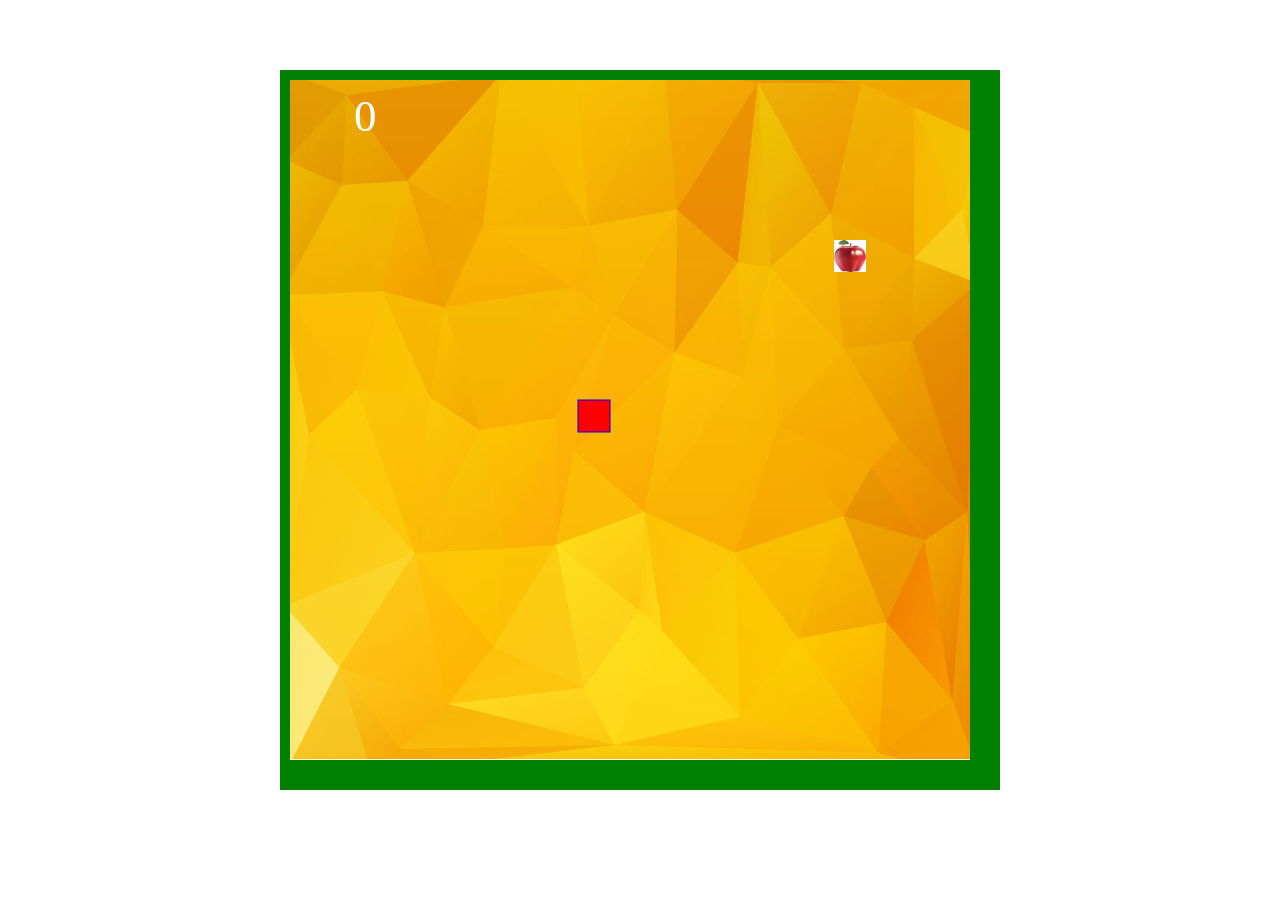
==== index.html @ 7cd5af44 "Rename Main.html to index.html" ====
<html>

<head>
  <title>Snake Xenzia</title>
  <style>
    .back {
      background-color: green;
      width: 700px;
      height: 700px;
      padding: 10px;
      margin: 70px auto;
    }
  </style>
</head>
<div class="back">
  <canvas id="snake" width="680px" height="680px"></canvas>
</div>
<script src="JavaScript.js"></script>

</html>
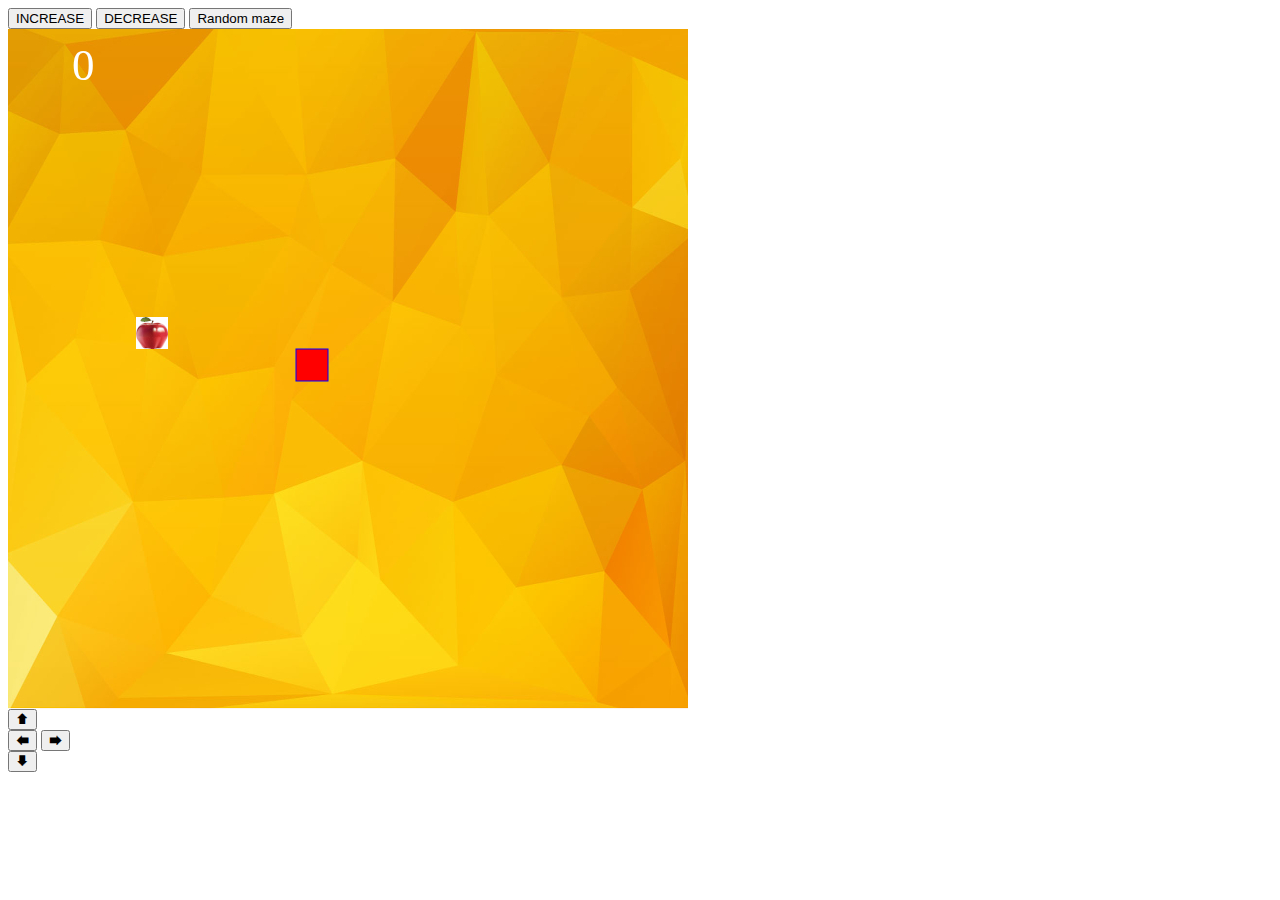
==== commit 3971c747: "Update index.html" ====
--- a/index.html
+++ b/index.html
@@ -2,18 +2,21 @@
 
 <head>
   <title>Snake Xenzia</title>
-  <style>
-    .back {
-      background-color: green;
-      width: 700px;
-      height: 700px;
-      padding: 10px;
-      margin: 70px auto;
-    }
-  </style>
+  <link rel="stylesheet" href="main.css">
 </head>
+<div class="speedcontrol">
+  <button class="speedup" onclick="speedup()">INCREASE</button>
+  <button class="speeddown" onclick="speeddown()">DECREASE</button>
+  <button class="random" onclick="random()">Random maze</button>
+</div>
 <div class="back">
   <canvas id="snake" width="680px" height="680px"></canvas>
+</div>
+<div class="Control">
+  <div class="top-btn"><button class="top" onclick="turntop()">&#129093;</button></div>
+  <div class="middle-btn"><button class="left" onclick="turnleft()">&#129092;</button>
+    <button class="right" onclick="turnright()">&#129094;</button></div>
+  <div class="bottom-btn"><button class="down" onclick="turndown()">&#129095;</button></div>
 </div>
 <script src="JavaScript.js"></script>
 
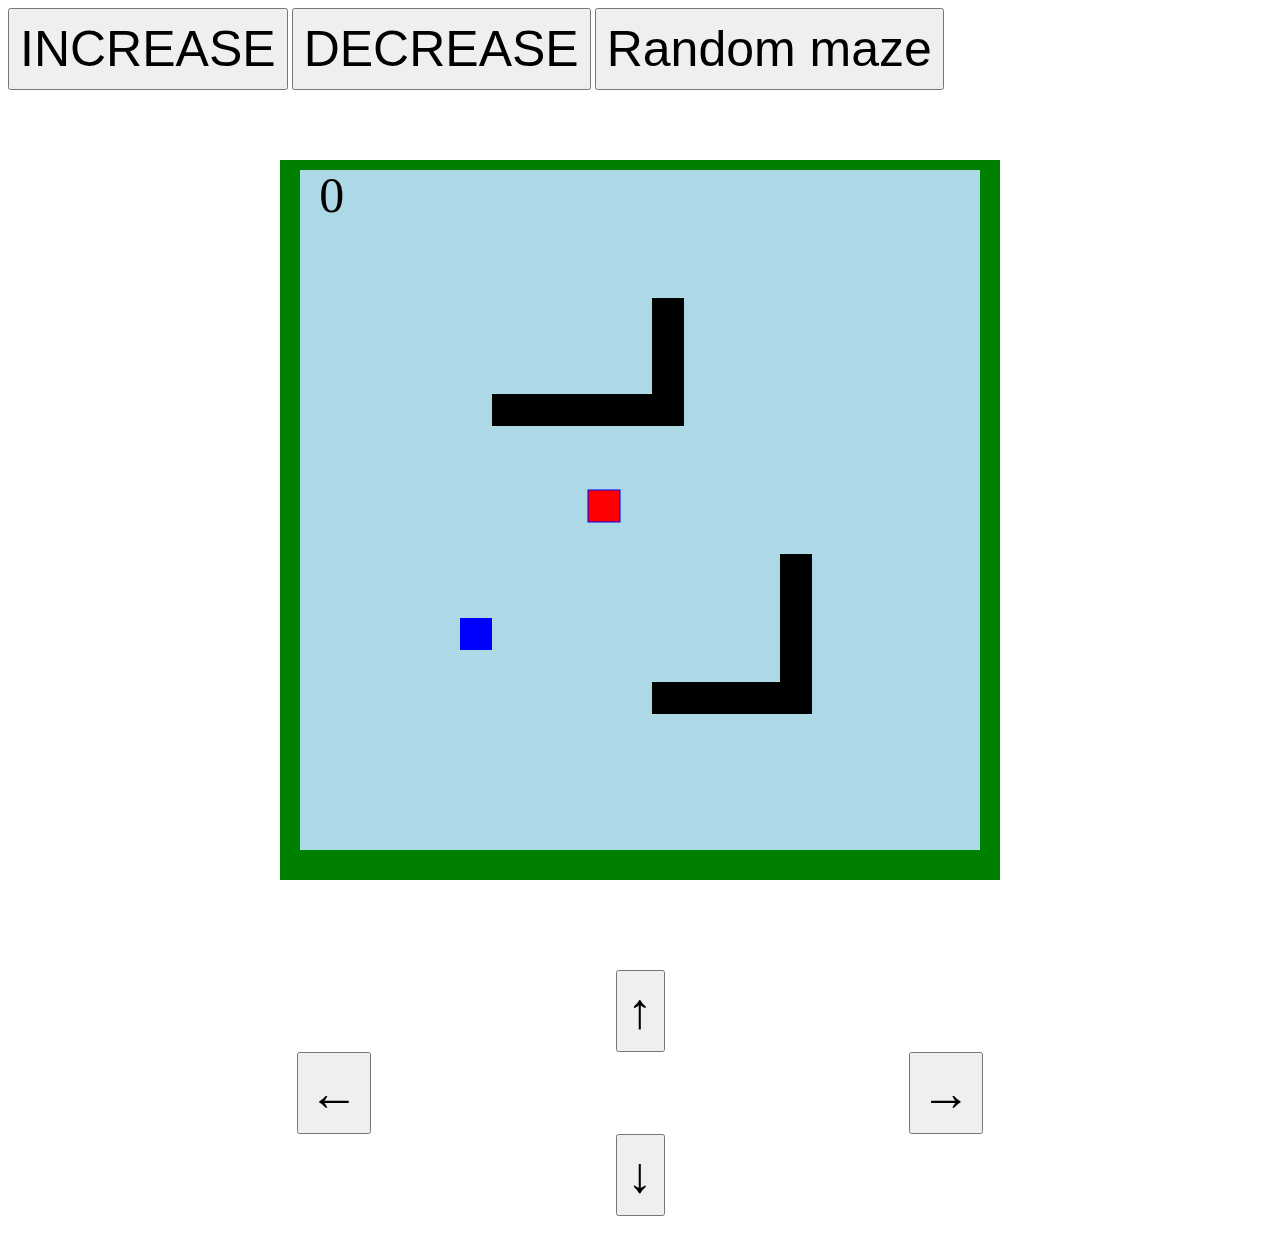
==== commit 243be126: "Update index.html" ====
--- a/index.html
+++ b/index.html
@@ -13,10 +13,10 @@
   <canvas id="snake" width="680px" height="680px"></canvas>
 </div>
 <div class="Control">
-  <div class="top-btn"><button class="top" onclick="turntop()">&#129093;</button></div>
-  <div class="middle-btn"><button class="left" onclick="turnleft()">&#129092;</button>
-    <button class="right" onclick="turnright()">&#129094;</button></div>
-  <div class="bottom-btn"><button class="down" onclick="turndown()">&#129095;</button></div>
+  <div class="top-btn"><button class="top" onclick="turntop()">&uarr;</button></div>
+  <div class="middle-btn"><button class="left" onclick="turnleft()">&larr;</button>
+    <button class="right" onclick="turnright()">&rarr;</button></div>
+  <div class="bottom-btn"><button class="down" onclick="turndown()">&darr;</button></div>
 </div>
 <script src="JavaScript.js"></script>
 
--- a/main.css
+++ b/main.css
@@ -0,0 +1,27 @@
+
+.back {
+    background-color: green;
+    width: 700px;
+    height: 700px;
+    padding: 10px;
+    margin: 70px auto;
+    text-align:center;
+  }
+
+  .Control
+  {
+      text-align:center;
+      padding:20px;
+  }
+
+  .top-btn,.middle-btn,.bottom-btn
+  {
+      display:flex;
+      justify-content: space-around;
+  }
+
+  button
+  {
+      padding:10px;
+      font-size:50px;
+  }
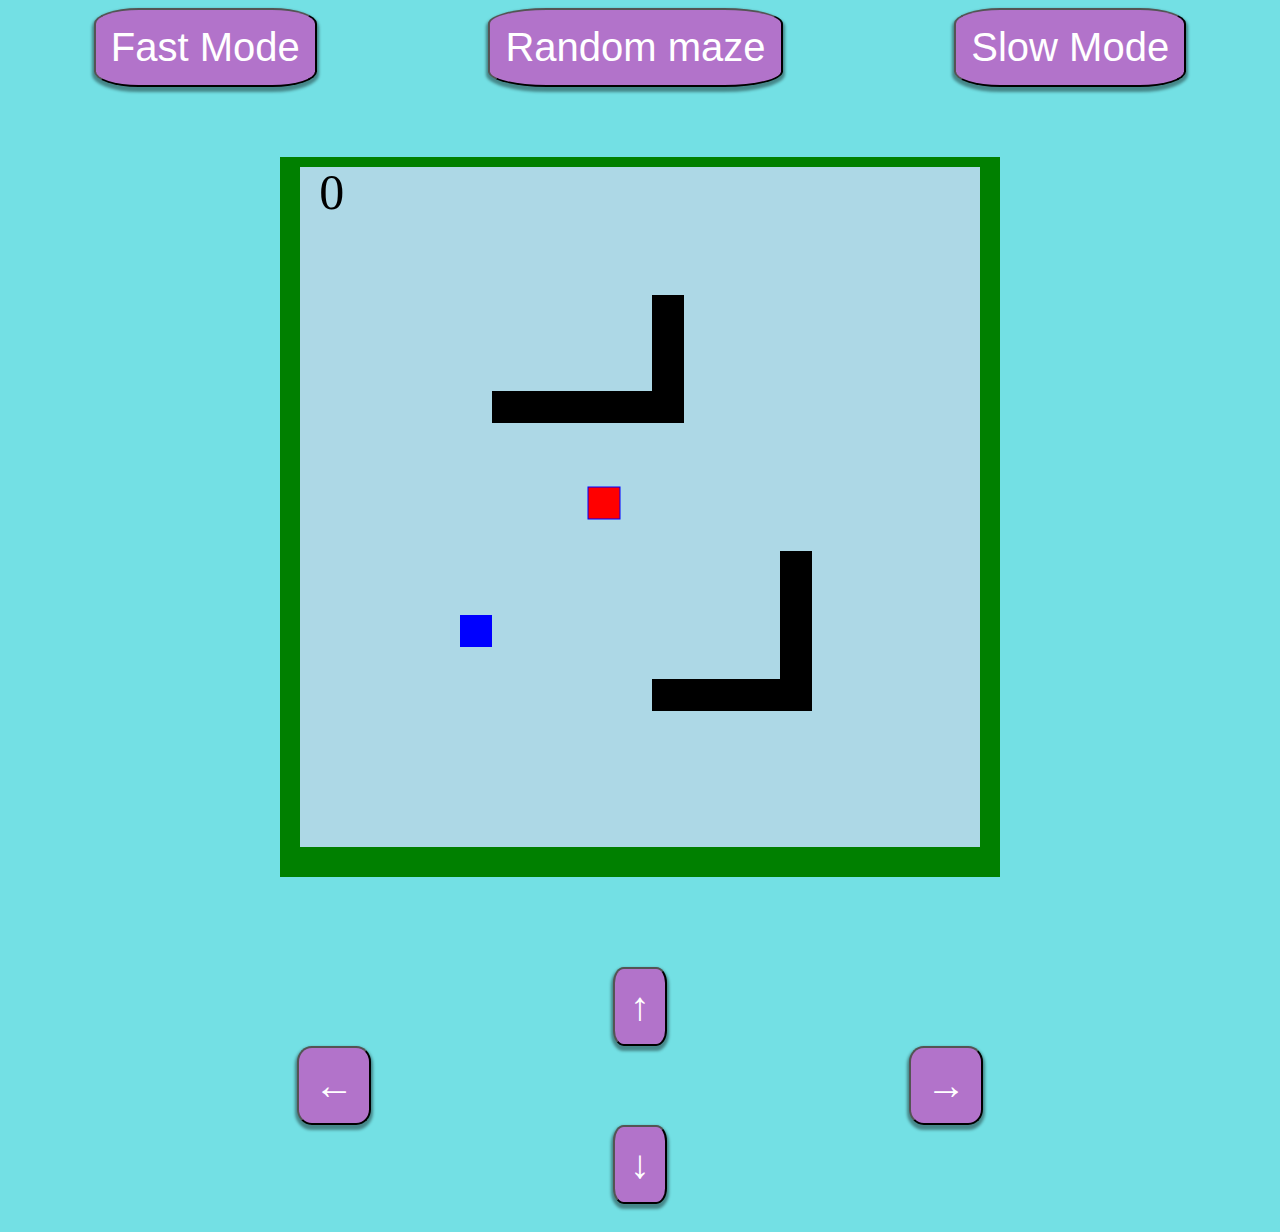
==== commit 5e49d5f6: "Rename Main.html to index.html" ====
--- a/index.html
+++ b/index.html
@@ -1,23 +1,23 @@
-<html>
-
-<head>
-  <title>Snake Xenzia</title>
-  <link rel="stylesheet" href="main.css">
-</head>
-<div class="speedcontrol">
-  <button class="speedup" onclick="speedup()">INCREASE</button>
-  <button class="speeddown" onclick="speeddown()">DECREASE</button>
-  <button class="random" onclick="random()">Random maze</button>
-</div>
-<div class="back">
-  <canvas id="snake" width="680px" height="680px"></canvas>
-</div>
-<div class="Control">
-  <div class="top-btn"><button class="top" onclick="turntop()">&uarr;</button></div>
-  <div class="middle-btn"><button class="left" onclick="turnleft()">&larr;</button>
-    <button class="right" onclick="turnright()">&rarr;</button></div>
-  <div class="bottom-btn"><button class="down" onclick="turndown()">&darr;</button></div>
-</div>
-<script src="JavaScript.js"></script>
-
-</html>
+<html>
+
+<head>
+  <title>Snake Xenzia</title>
+  <link rel="stylesheet" href="main.css">
+</head>
+<div class="speedcontrol">
+  <button class="speedup" onclick="speedup()">Fast Mode</button>
+  <button class="random" onclick="random()">Random maze</button>
+  <button class="speeddown" onclick="speeddown()">Slow Mode</button>
+</div>
+<div class="back">
+  <canvas id="snake" width="680px" height="680px"></canvas>
+</div>
+<div class="Control">
+  <div class="top-btn"><button class="top" onclick="turntop()">&uarr;</button></div>
+  <div class="middle-btn"><button class="left" onclick="turnleft()">&larr;</button>
+    <button class="right" onclick="turnright()">&rarr;</button></div>
+  <div class="bottom-btn"><button class="down" onclick="turndown()">&darr;</button></div>
+</div>
+<script src="JavaScript.js"></script>
+
+</html>
--- a/main.css
+++ b/main.css
@@ -1,4 +1,7 @@
-
+html
+{
+    background-color: rgb(115, 224, 228);
+}
 .back {
     background-color: green;
     width: 700px;
@@ -7,11 +10,17 @@
     margin: 70px auto;
     text-align:center;
   }
-
+ 
+  .speedcontrol
+{
+    display:flex;
+    justify-content:space-around;
+}
   .Control
   {
       text-align:center;
       padding:20px;
+      font-weight:700;
   }
 
   .top-btn,.middle-btn,.bottom-btn
@@ -22,6 +31,11 @@
 
   button
   {
-      padding:10px;
-      font-size:50px;
-  }
+      padding:15px;
+      border-radius: 20%;
+      background-color: rgb(178, 115, 202);
+      font-size:40px;
+      color:white;
+      font-weight:500;
+      box-shadow: 0 3px 3px 2px rgba(0,0,0,0.4);
+  }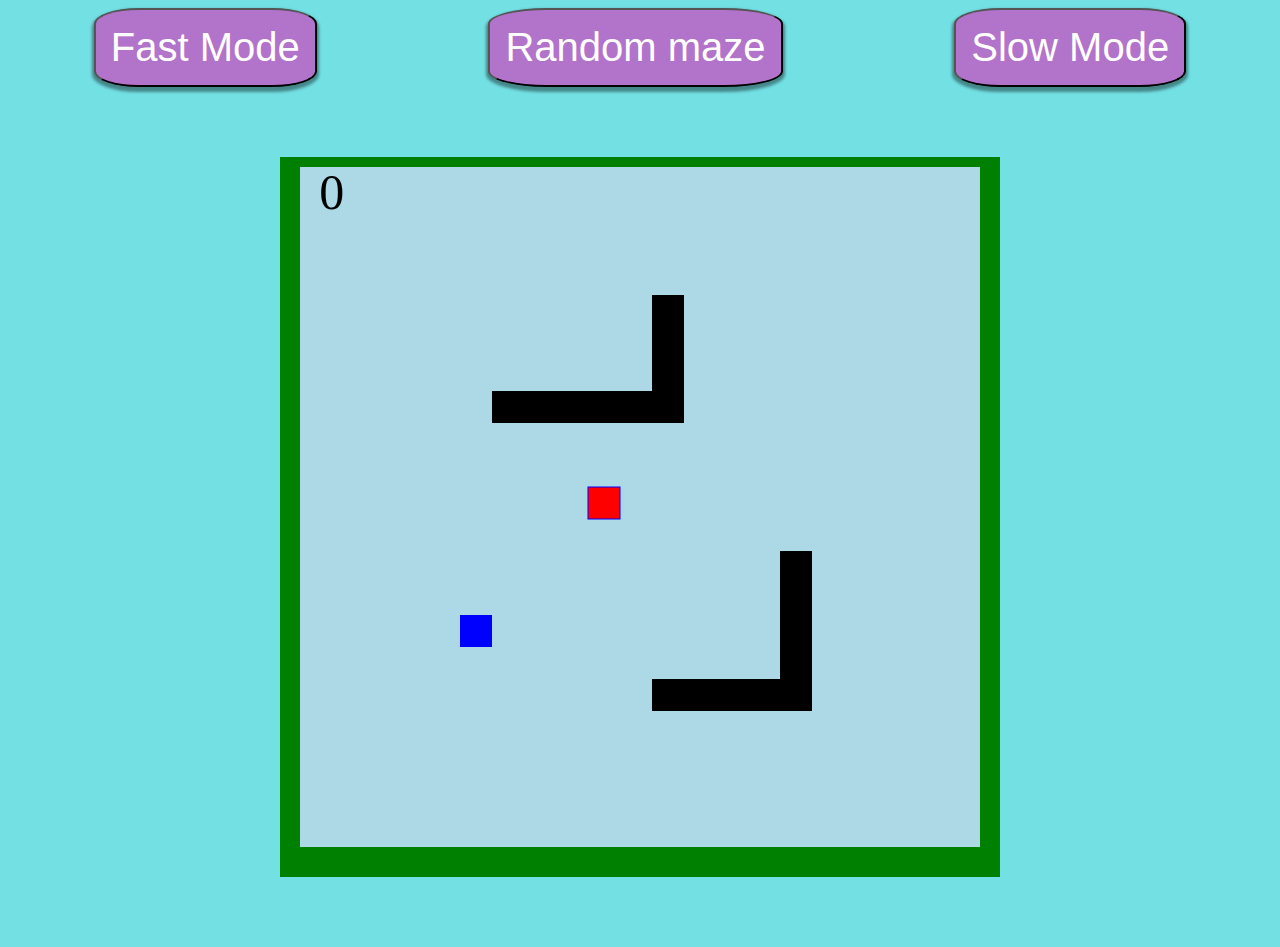
==== commit 0a40c16f: "Update index.html" ====
--- a/index.html
+++ b/index.html
@@ -12,12 +12,12 @@
 <div class="back">
   <canvas id="snake" width="680px" height="680px"></canvas>
 </div>
-<div class="Control">
+<!--<div class="Control">
   <div class="top-btn"><button class="top" onclick="turntop()">&uarr;</button></div>
   <div class="middle-btn"><button class="left" onclick="turnleft()">&larr;</button>
     <button class="right" onclick="turnright()">&rarr;</button></div>
   <div class="bottom-btn"><button class="down" onclick="turndown()">&darr;</button></div>
-</div>
+</div>-->
 <script src="JavaScript.js"></script>
 
 </html>
